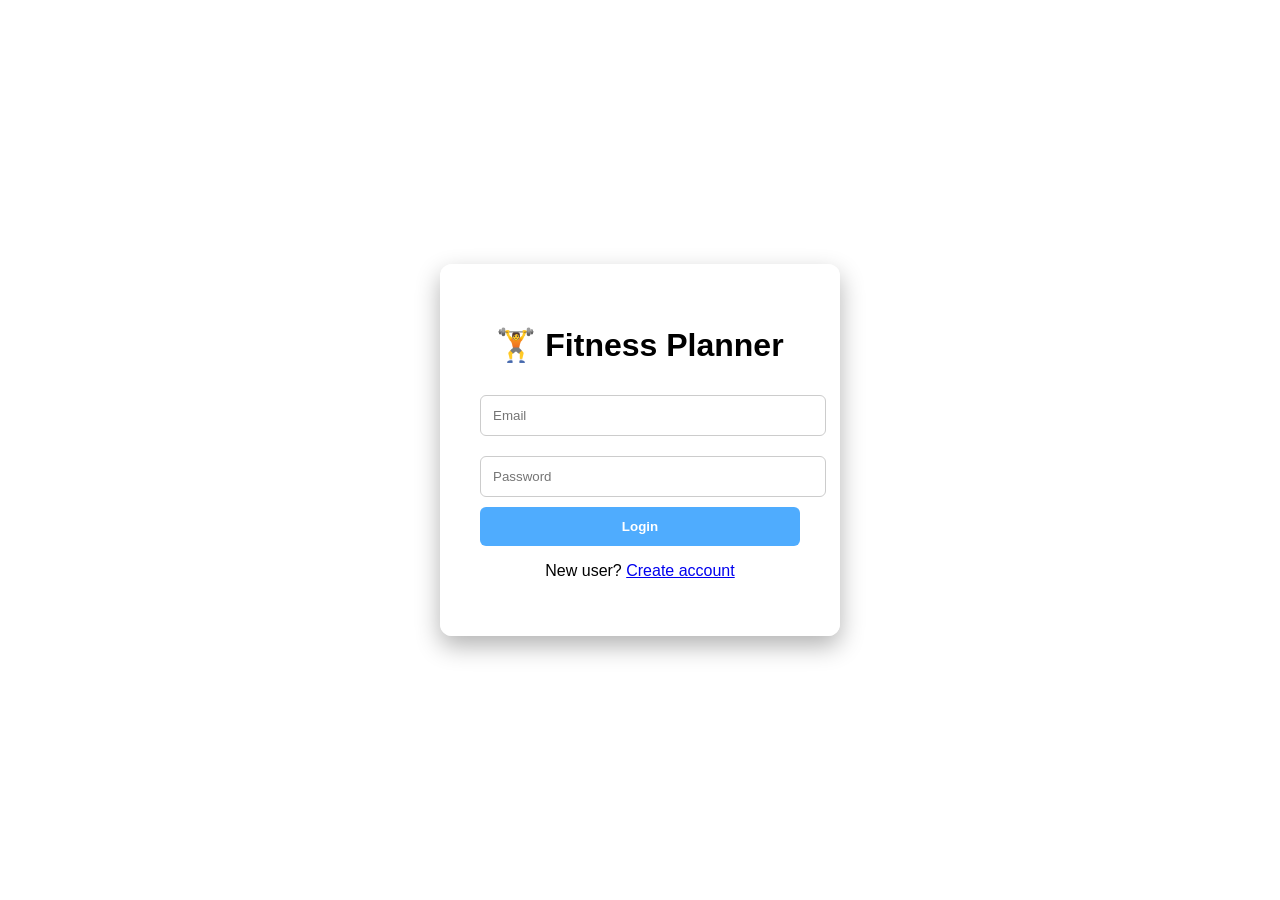
==== index.html @ 1599983c "Add files via upload" ====
<!DOCTYPE html>
<html>
<head>
<title>Fitness Planner</title>
<link rel="stylesheet" href="style.css">
</head>

<body class="auth-bg">

<div class="auth-box">

<h1>🏋 Fitness Planner</h1>

<input id="email" placeholder="Email">

<input id="password" type="password" placeholder="Password">

<button onclick="login()">Login</button>

<p>New user? <a href="register.html">Create account</a></p>

</div>

<script src="script.js"></script>

</body>
</html>
---- style.css ----
body{
margin:0;
font-family:Arial;
background:#f4f6fb;
}

/* LOGIN BACKGROUND */

.auth-bg{
height:100vh;
display:flex;
align-items:center;
justify-content:center;
background:url("https://images.unsplash.com/photo-1517838277536-f5f99be501cd") center/cover;
}

.auth-box{
background:rgba(255,255,255,0.9);
padding:40px;
border-radius:12px;
width:320px;
text-align:center;
box-shadow:0 10px 25px rgba(0,0,0,0.3);
}

.auth-box input{
width:100%;
padding:12px;
margin:10px 0;
border-radius:6px;
border:1px solid #ccc;
}

.auth-box button{
width:100%;
padding:12px;
background:#4facfe;
border:none;
color:white;
border-radius:6px;
font-weight:bold;
cursor:pointer;
}

/* SIDEBAR */

.sidebar{
position:fixed;
width:230px;
height:100vh;
background:#111827;
color:white;
padding:20px;
}

.sidebar ul{
list-style:none;
padding:0;
}

.sidebar li{
padding:12px;
margin:10px 0;
background:#1f2937;
border-radius:6px;
cursor:pointer;
}

.sidebar li:hover{
background:#2563eb;
}

.sidebar button{
margin-top:20px;
padding:10px;
width:100%;
background:#ef4444;
border:none;
border-radius:6px;
color:white;
}

/* MAIN */

.main{
margin-left:250px;
padding:30px;
}

/* CARDS */

.cards{
display:grid;
grid-template-columns:repeat(auto-fit,minmax(200px,1fr));
gap:20px;
margin-bottom:30px;
}

.card{
background:white;
padding:20px;
border-radius:12px;
box-shadow:0 5px 20px rgba(0,0,0,0.1);
text-align:center;
}

.card p{
font-size:26px;
color:#2563eb;
}

/* FITNESS FORM */

.fitness-form{
background:white;
padding:20px;
border-radius:12px;
box-shadow:0 5px 20px rgba(0,0,0,0.1);
}

.fitness-form input{
display:block;
width:100%;
padding:10px;
margin:10px 0;
}

.fitness-form button{
background:#2563eb;
color:white;
border:none;
padding:12px;
border-radius:6px;
width:100%;
}

/* CHARTS */

.charts{
display:grid;
grid-template-columns:1fr 1fr;
gap:20px;
margin-top:30px;
}
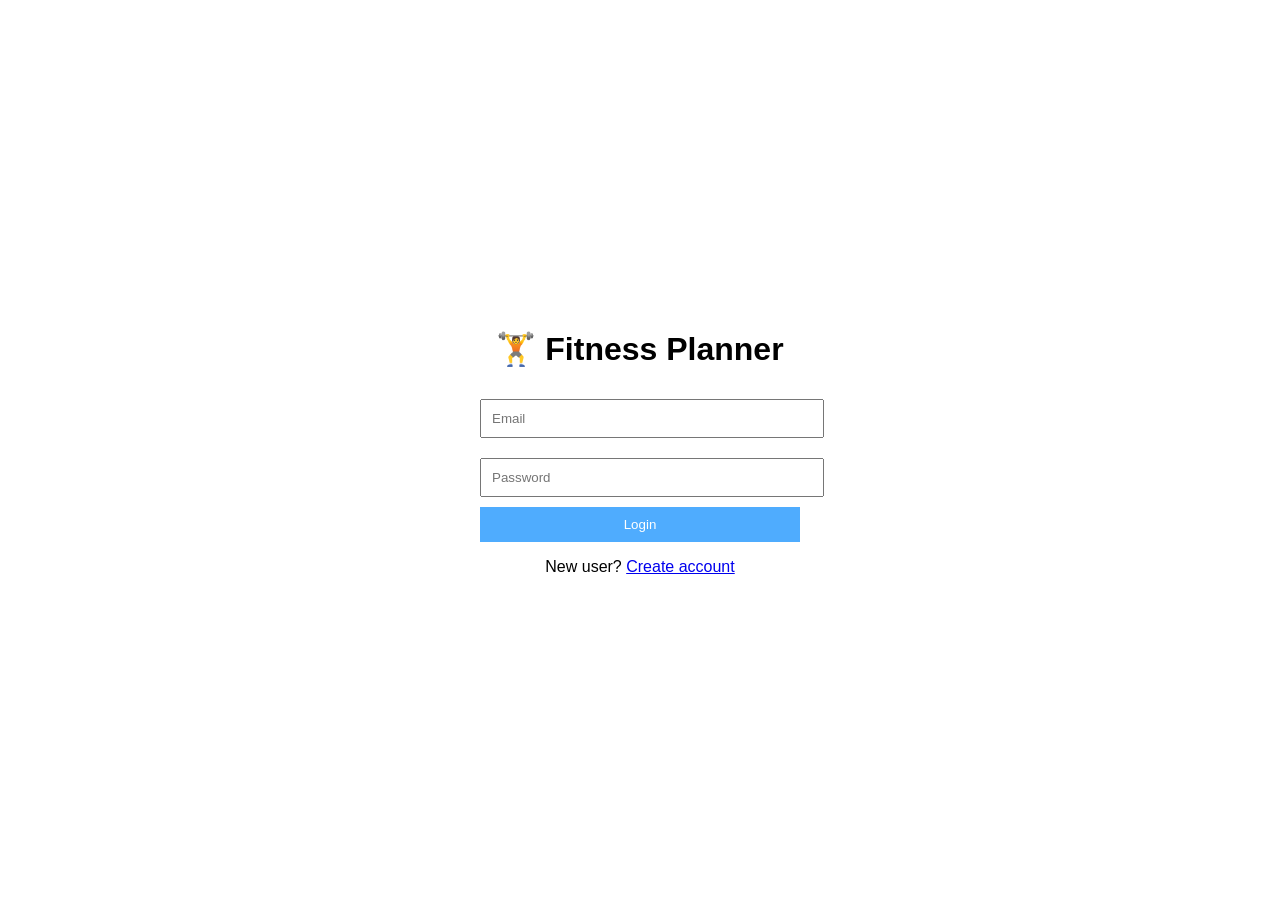
==== commit 85655f46: "Add files via upload" ====
--- a/index.html
+++ b/index.html
@@ -1,8 +1,12 @@
 <!DOCTYPE html>
 <html>
+
 <head>
+
 <title>Fitness Planner</title>
+
 <link rel="stylesheet" href="style.css">
+
 </head>
 
 <body class="auth-bg">
--- a/style.css
+++ b/style.css
@@ -4,7 +4,7 @@
 background:#f4f6fb;
 }
 
-/* LOGIN BACKGROUND */
+/* LOGIN PAGE */
 
 .auth-bg{
 height:100vh;
@@ -15,38 +15,32 @@
 }
 
 .auth-box{
-background:rgba(255,255,255,0.9);
+background:white;
 padding:40px;
-border-radius:12px;
+border-radius:10px;
 width:320px;
 text-align:center;
-box-shadow:0 10px 25px rgba(0,0,0,0.3);
 }
 
 .auth-box input{
 width:100%;
-padding:12px;
+padding:10px;
 margin:10px 0;
-border-radius:6px;
-border:1px solid #ccc;
 }
 
 .auth-box button{
 width:100%;
-padding:12px;
+padding:10px;
 background:#4facfe;
 border:none;
 color:white;
-border-radius:6px;
-font-weight:bold;
-cursor:pointer;
 }
 
 /* SIDEBAR */
 
 .sidebar{
 position:fixed;
-width:230px;
+width:220px;
 height:100vh;
 background:#111827;
 color:white;
@@ -59,10 +53,9 @@
 }
 
 .sidebar li{
-padding:12px;
+padding:10px;
 margin:10px 0;
 background:#1f2937;
-border-radius:6px;
 cursor:pointer;
 }
 
@@ -70,75 +63,65 @@
 background:#2563eb;
 }
 
-.sidebar button{
-margin-top:20px;
-padding:10px;
-width:100%;
-background:#ef4444;
-border:none;
-border-radius:6px;
-color:white;
+.main{
+margin-left:240px;
+padding:30px;
 }
 
-/* MAIN */
+/* PROFILE */
 
-.main{
-margin-left:250px;
-padding:30px;
+.profile{
+text-align:center;
+margin-bottom:20px;
+}
+
+.profile-pic{
+width:70px;
+height:70px;
+border-radius:50%;
+border:3px solid white;
+margin-bottom:10px;
 }
 
 /* CARDS */
 
 .cards{
-display:grid;
-grid-template-columns:repeat(auto-fit,minmax(200px,1fr));
+display:flex;
 gap:20px;
-margin-bottom:30px;
 }
 
 .card{
 background:white;
 padding:20px;
-border-radius:12px;
-box-shadow:0 5px 20px rgba(0,0,0,0.1);
-text-align:center;
+border-radius:10px;
 }
 
-.card p{
-font-size:26px;
-color:#2563eb;
+/* IMAGES */
+
+.fitness-images{
+display:grid;
+grid-template-columns:repeat(3,1fr);
+gap:15px;
+margin-top:30px;
 }
 
-/* FITNESS FORM */
-
-.fitness-form{
-background:white;
-padding:20px;
-border-radius:12px;
-box-shadow:0 5px 20px rgba(0,0,0,0.1);
+.fitness-images img{
+width:100%;
+height:180px;
+border-radius:10px;
+object-fit:cover;
 }
 
-.fitness-form input{
-display:block;
-width:100%;
-padding:10px;
-margin:10px 0;
+.workout-gallery{
+display:grid;
+grid-template-columns:repeat(3,1fr);
+gap:15px;
+margin-top:20px;
 }
 
-.fitness-form button{
-background:#2563eb;
-color:white;
-border:none;
-padding:12px;
-border-radius:6px;
+.workout-gallery img{
 width:100%;
-}
-
-/* CHARTS */
-
-.charts{
-display:grid;
-grid-template-columns:1fr 1fr;
-gap:20px;
-margin-top:30px;
+height:180px;
+border-radius:10px;
+object-fit:cover;
 }
